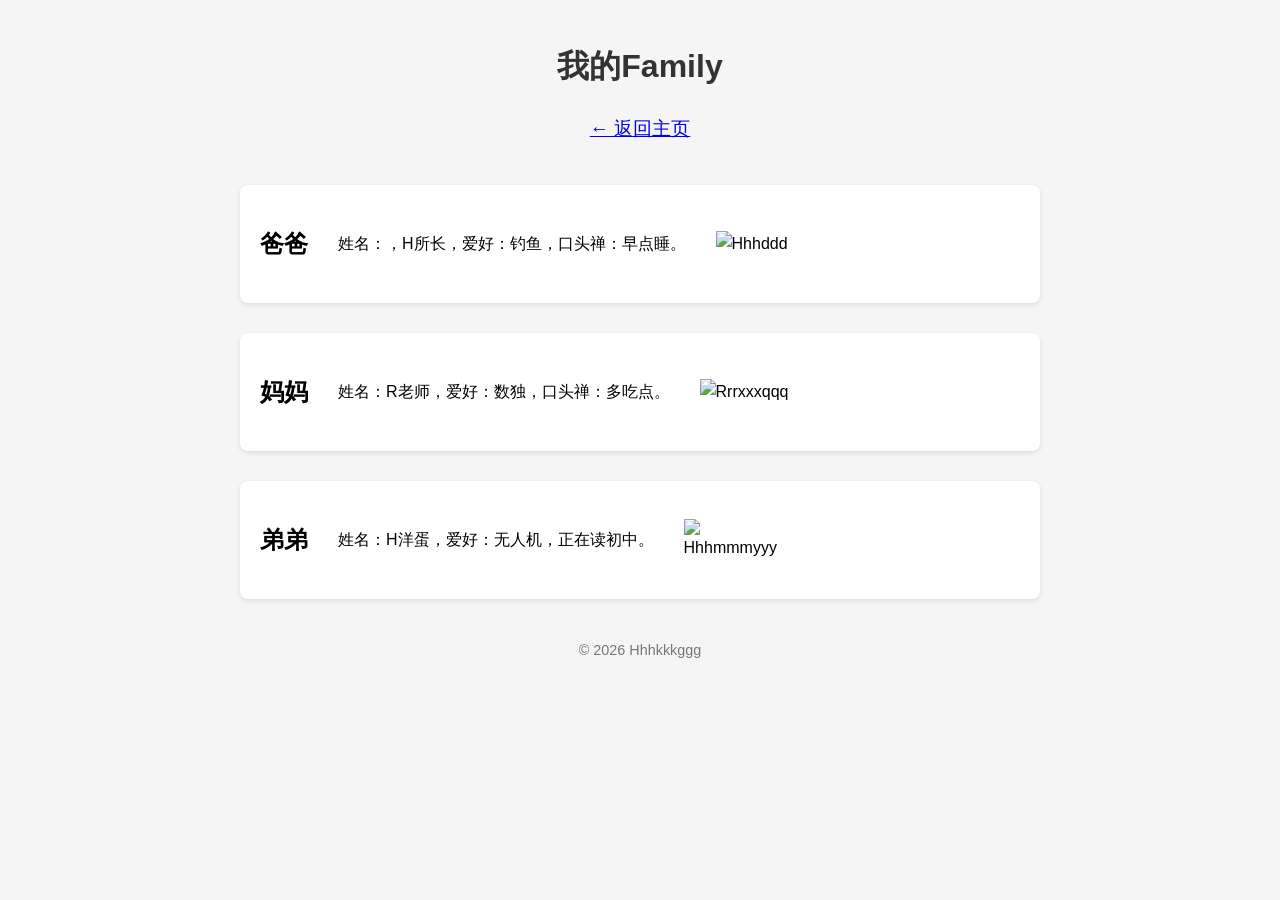
==== family.html @ eae267ba "Add files via upload" ====
<!DOCTYPE html>
<html lang="zh-CN">
<head>
    <meta charset="UTF-8">
    <meta name="viewport" content="width=device-width, initial-scale=1.0">
    <title>我的Family - Hhhkkkggg</title>
    <link rel="stylesheet" href="style.css">
</head>
<body>
    <header>
        <h1>我的Family</h1>
        <p><a href="index.html">← 返回主页</a></p>
    </header>

    <main>
        <section class="profile">
            <h2>爸爸</h2>
            <p>姓名：，H所长，爱好：钓鱼，口头禅：早点睡。</p>
            <img src="picture/f0ce5eaac4affa8793a3471621b02ecd.jpg" alt="Hhhddd" width="100">
        </section>
        <section class="profile">
            <h2>妈妈</h2>
            <p>姓名：R老师，爱好：数独，口头禅：多吃点。</p>
            <img src="picture/4c8667acea953dabf5a8b1b1e57fb377.jpg" alt="Rrrxxxqqq" width="100">
        </section>
        <section class="profile">
            <h2>弟弟</h2>
            <p>姓名：H洋蛋，爱好：无人机，正在读初中。</p>
             <img src="picture/3a3b3b010fc4f01d31a9f71503608319.jpg" alt="Hhhmmmyyy" width="100">
        </section>
    </main>

    <footer>
        <p>© 2026 Hhhkkkggg</p>
    </footer>
</body>
</html>
---- style.css ----
/* 全局样式 */
body {
    font-family: Arial, sans-serif;  /* 设置字体 */
    line-height: 1.6;                /* 行高 */
    margin: 0;                       /* 去掉浏览器默认边距 */
    padding: 20px;
    background-color: #f5f5f5;       /* 背景色 */
}

/* 头部样式 */
header {
    text-align: center;
    margin-bottom: 40px;
}

header h1 {
    color: #333;
}

header p {
    color: #666;
    font-size: 1.2em;
}

/* 每个区块通用样式 */
section {
    background: white;
    margin-bottom: 30px;
    padding: 20px;
    border-radius: 8px;              /* 圆角 */
    box-shadow: 0 2px 5px rgba(0,0,0,0.1);  /* 轻微阴影 */
}

/* 技能和爱好列表 */
ul {
    list-style-type: none;            /* 去掉列表前面的圆点 */
    padding-left: 0;
}

li {
    padding: 5px 0;
    border-bottom: 1px solid #eee;    /* 下划线分隔 */
}

/* 联系方式 */
.contact p {
    margin: 5px 0;
}

/* 页脚 */
footer {
    text-align: center;
    color: #777;
    font-size: 0.9em;
    margin-top: 40px;
}

.profile {
    display: flex;
    align-items: center;
    gap: 30px;
}

body {
    max-width: 800px;
    margin: 0 auto;   /* 上下0，左右自动，实现居中 */
}
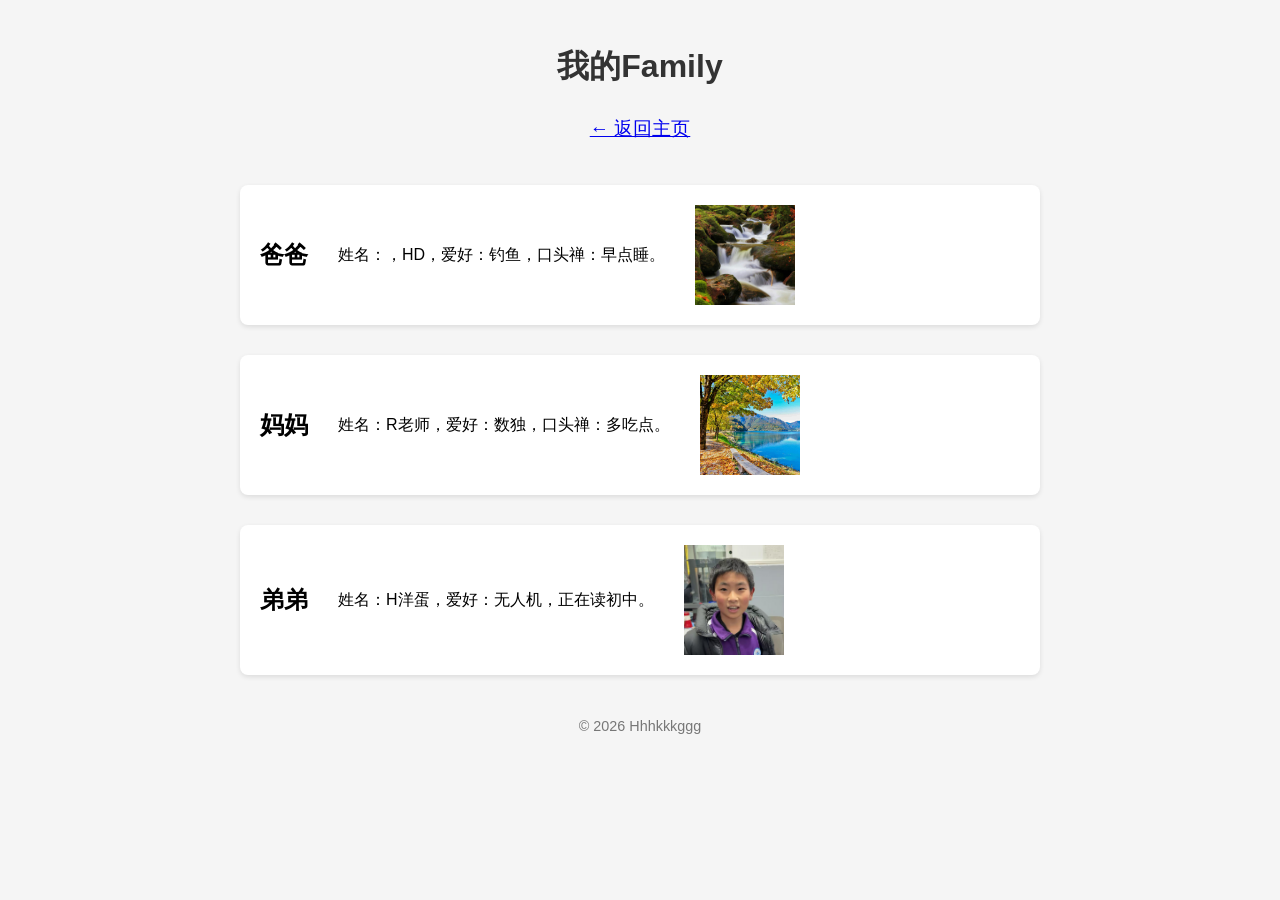
==== commit fbc0f2a6: "Update family.html" ====
--- a/family.html
+++ b/family.html
@@ -15,7 +15,7 @@
     <main>
         <section class="profile">
             <h2>爸爸</h2>
-            <p>姓名：，H所长，爱好：钓鱼，口头禅：早点睡。</p>
+            <p>姓名：，HD，爱好：钓鱼，口头禅：早点睡。</p>
             <img src="picture/f0ce5eaac4affa8793a3471621b02ecd.jpg" alt="Hhhddd" width="100">
         </section>
         <section class="profile">
@@ -34,4 +34,4 @@
         <p>© 2026 Hhhkkkggg</p>
     </footer>
 </body>
-</html>+</html>
